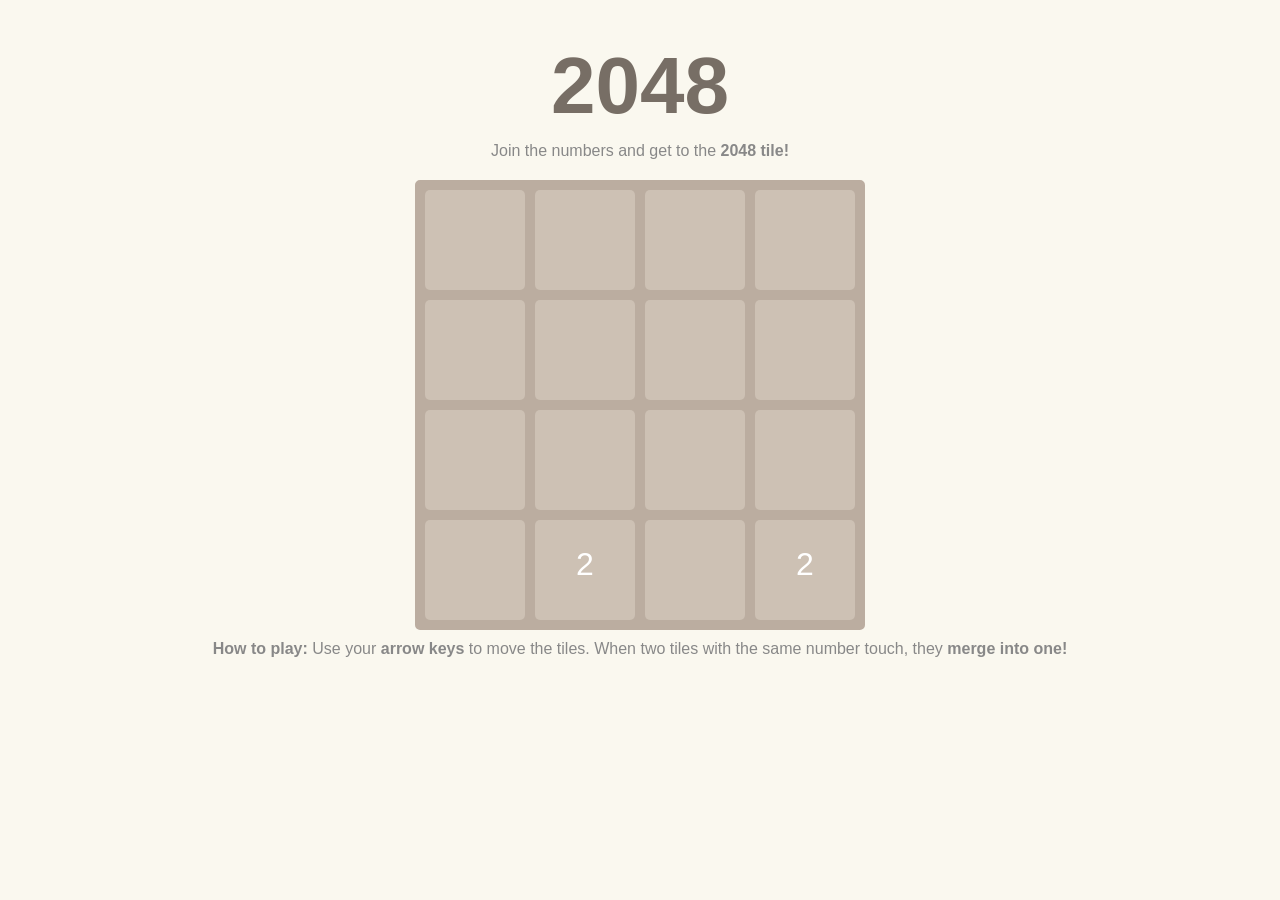
==== index.html @ f01d74b7 "merging conflicts" ====
<!DOCTYPE HTML>
<html>
<head>
	<meta charset="UTF-8">
	<meta name="description" content="Demonstration of 2048 Game">
    <meta name="keywords" content="HTML,CSS,JavaScript">

    <title>2048</title>
	<link rel="icon" type="image/png" sizes="16x16" href="favicon-16x16.png">
    <link href="2048.css" rel="stylesheet" type="text/css" />
</head>

<body>
    <!--Div Elements-->
    <div class="heading">
        <h1 class="title">2048</h1>
    </div>
    <p>Join the numbers and get to the <strong>2048 tile!</strong></p>

    <div id="grid-container" align-content="center"></div>

	<div id="legend" </div>

    <p>
        <strong class="important">How to play:</strong> Use your <strong>arrow keys</strong> to move the tiles. When two tiles with the same number touch, they <strong>merge into one!</strong>
    </p>

    <script src="https://ajax.googleapis.com/ajax/libs/jquery/3.3.1/jquery.min.js"></script>

    <!--Game Functions-->
    <script src="cellColor.js"></script>
	<script src="gridDataInitializer.js"></script>
	<script src="gameOverChecker.js"></script>
	<script src="cell.js"></script>
	<script src="newCellComputer.js"></script>
	<script src="segment.js"></script>
    <script src="gridDataDisplay.js"></script>
    <script src="nextGridComputer.js"></script>
	<script src="direction.js"></script>
    <script src="gridData.js"></script>
	<script src="inputHandler.js"></script>
    <script src="game.js"></script>

    <!--Unit Tests-->
    <script src="test.js"></script>
    <script src="nextGridComputer_test.js"></script>
    <script src="gridData_test.js"></script>
    <script src="gridDataDisplay_test.js"></script>
	<script src="segment_test.js"></script>
	<script src="newCellComputer_test.js"></script>
	<script src="gameOverChecker_test.js"></script>

    <!--Main Function-->
    <script src="2048.js"></script>

</body>
</html>
---- 2048.css ----
/* h1: 2048 title */
h1 {
	margin-bottom:0;
	color: #776e65;
	text-align:center;
	font-family: Arial, Helvetica, sans-serif;
	font-size: 80px;
	font-weight: bold;
	margin: 0;
	display: block;
	align-content: center;
}

/* p: Instruction texts */
p {
	margin-top:10px;
	margin-bottom:20px;
	font-family: Arial, Helvetica, sans-serif;
	color: #888;
	text-align:center;
}

body {
	margin: 40px 0;
	background: #faf8ef; /* color of page background */
}


.cell {
	background-color: rgba(238, 228, 218, 0.35); /* color of cell */
	color: #fff; /* color of number in cell */
	border-radius: 5px;
	padding: 20px;
	text-align: center;
	line-height: 150%;
	font-family: Arial, Helvetica, sans-serif;
	font-size: 200%;
}


.wrapper {
	background-color: #bbada0; /* color of grid background (gaps) */
	width: 430px;
	display: grid;
	margin: 0 auto;
	grid-gap: 10px;
	grid-template-columns: repeat(4, 100px);
	grid-template-rows: repeat(4, 100px);
	grid-auto-flow: row;
	border: 10px solid #bbada0; /* color of grid border */
	border-radius: 5px;
}
#legend{
	text-align: center;
	font-family: Arial, Helvetica, sans-serif;
}
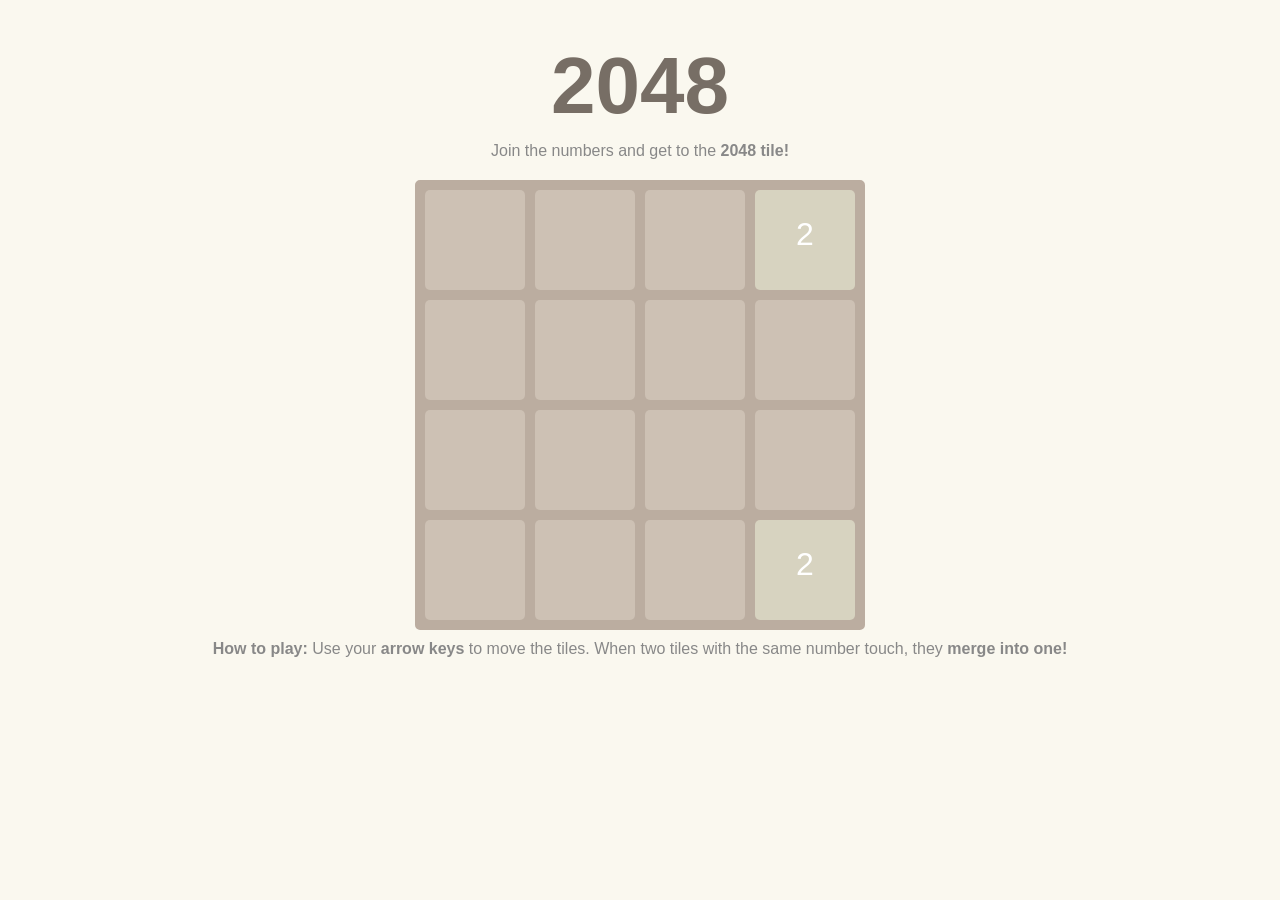
==== commit f79970d0: "adding index.html outside of frontend" ====
--- a/index.html
+++ b/index.html
@@ -6,8 +6,8 @@
     <meta name="keywords" content="HTML,CSS,JavaScript">
 
     <title>2048</title>
-	<link rel="icon" type="image/png" sizes="16x16" href="favicon-16x16.png">
-    <link href="2048.css" rel="stylesheet" type="text/css" />
+	<link rel="icon" type="image/png" sizes="16x16" href="frontend/favicon-16x16.png">
+    <link href="frontend/2048.css" rel="stylesheet" type="text/css" />
 </head>
 
 <body>
@@ -28,30 +28,30 @@
     <script src="https://ajax.googleapis.com/ajax/libs/jquery/3.3.1/jquery.min.js"></script>
 
     <!--Game Functions-->
-    <script src="cellColor.js"></script>
-	<script src="gridDataInitializer.js"></script>
-	<script src="gameOverChecker.js"></script>
-	<script src="cell.js"></script>
-	<script src="newCellComputer.js"></script>
-	<script src="segment.js"></script>
-    <script src="gridDataDisplay.js"></script>
-    <script src="nextGridComputer.js"></script>
-	<script src="direction.js"></script>
-    <script src="gridData.js"></script>
-	<script src="inputHandler.js"></script>
-    <script src="game.js"></script>
+    <script src="frontend/cellColor.js"></script>
+	<script src="frontend/gridDataInitializer.js"></script>
+	<script src="frontend/gameOverChecker.js"></script>
+	<script src="frontend/cell.js"></script>
+	<script src="frontend/newCellComputer.js"></script>
+	<script src="frontend/segment.js"></script>
+    <script src="frontend/gridDataDisplay.js"></script>
+    <script src="frontend/nextGridComputer.js"></script>
+	<script src="frontend/direction.js"></script>
+    <script src="frontend/gridData.js"></script>
+	<script src="frontend/inputHandler.js"></script>
+    <script src="frontend/game.js"></script>
 
     <!--Unit Tests-->
-    <script src="test.js"></script>
-    <script src="nextGridComputer_test.js"></script>
-    <script src="gridData_test.js"></script>
-    <script src="gridDataDisplay_test.js"></script>
-	<script src="segment_test.js"></script>
-	<script src="newCellComputer_test.js"></script>
-	<script src="gameOverChecker_test.js"></script>
+    <script src="frontend/test.js"></script>
+    <script src="frontend/nextGridComputer_test.js"></script>
+    <script src="frontend/gridData_test.js"></script>
+    <script src="frontend/gridDataDisplay_test.js"></script>
+	<script src="frontend/segment_test.js"></script>
+	<script src="frontend/newCellComputer_test.js"></script>
+	<script src="frontend/gameOverChecker_test.js"></script>
 
     <!--Main Function-->
-    <script src="2048.js"></script>
+    <script src="frontend/2048.js"></script>
 
 </body>
 </html>
--- a/frontend/2048.css
+++ b/frontend/2048.css
@@ -0,0 +1,57 @@
+/* h1: 2048 title */
+h1 {
+	margin-bottom:0;
+	color: #776e65;
+	text-align:center;
+	font-family: Arial, Helvetica, sans-serif;
+	font-size: 80px;
+	font-weight: bold;
+	margin: 0;
+	display: block;
+	align-content: center;
+}
+
+/* p: Instruction texts */
+p {
+	margin-top:10px;
+	margin-bottom:20px;
+	font-family: Arial, Helvetica, sans-serif;
+	color: #888;
+	text-align:center;
+}
+
+body {
+	margin: 40px 0;
+	background: #faf8ef; /* color of page background */
+}
+
+
+.cell {
+	background-color: rgba(238, 228, 218, 0.35); /* color of cell background */
+	color: #fff; /* color of number in cell */
+	border-radius: 5px;
+	padding: 20px;
+	text-align: center;
+	line-height: 150%;
+	font-family: Arial, Helvetica, sans-serif;
+	font-size: 200%;
+}
+
+
+.wrapper {
+	background-color: #bbada0; /* color of grid background (gaps) */
+	width: 430px;
+	display: grid;
+	margin: 0 auto;
+	grid-gap: 10px;
+	grid-template-columns: repeat(4, 100px);
+	grid-template-rows: repeat(4, 100px);
+	grid-auto-flow: row;
+	border: 10px solid #bbada0; /* color of grid border */
+	border-radius: 5px;
+}
+#legend{
+	text-align: center;
+	font-family: Arial, Helvetica, sans-serif;
+	color: #F32D2D;
+}
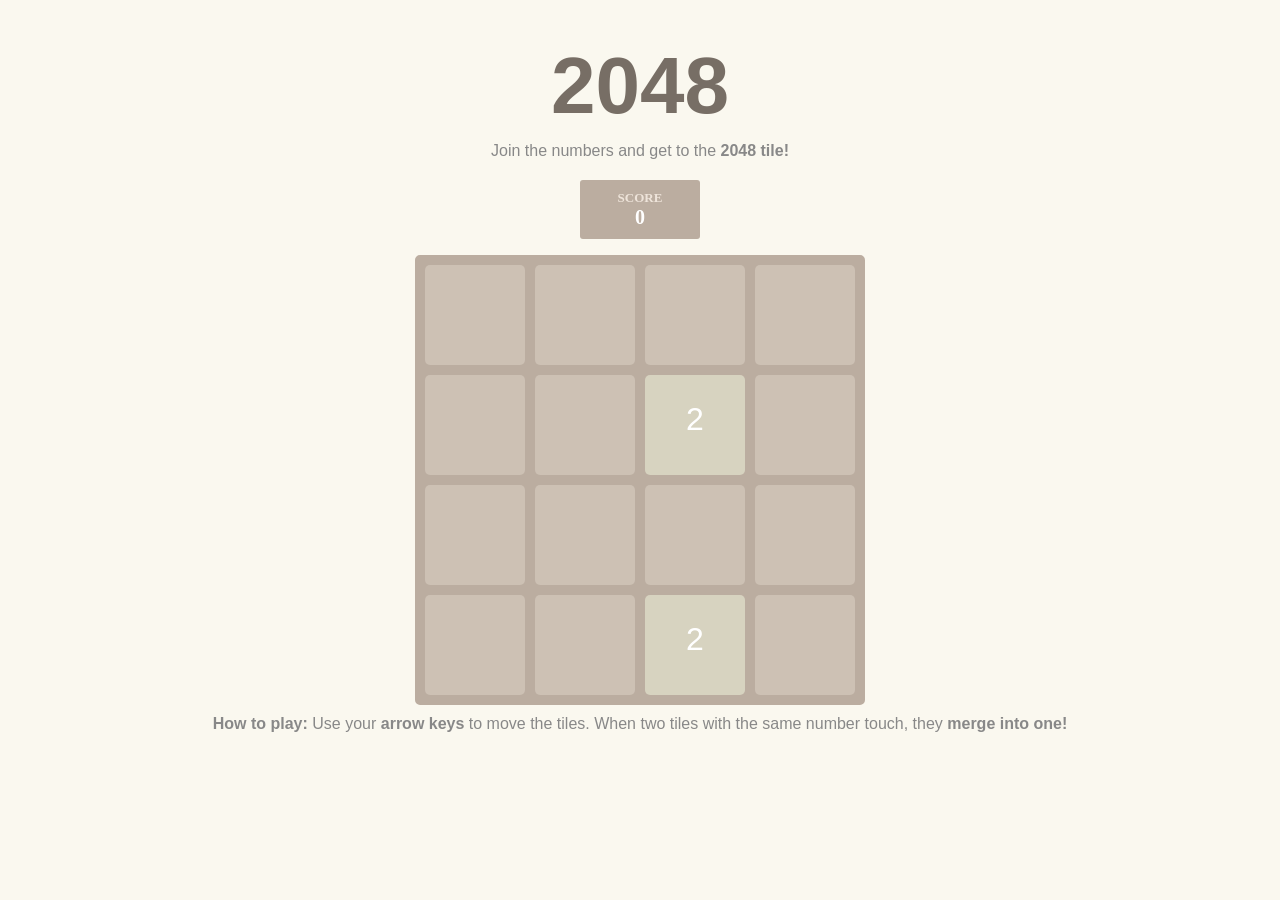
==== commit 0d1ccfcd: "added score" ====
--- a/index.html
+++ b/index.html
@@ -12,12 +12,15 @@
 
 <body>
     <!--Div Elements-->
-    <div class="heading">
-        <h1 class="title">2048</h1>
+    <div class="heading" width="40%">
+        <h1 class="title">2048 </h1>
     </div>
     <p>Join the numbers and get to the <strong>2048 tile!</strong></p>
 
+    <div id="scores-container"></div>
+
     <div id="grid-container" align-content="center"></div>
+
 
 	<div id="legend" </div>
 
@@ -35,6 +38,8 @@
 	<script src="frontend/newCellComputer.js"></script>
 	<script src="frontend/segment.js"></script>
     <script src="frontend/gridDataDisplay.js"></script>
+    <script src="frontend/scoreBoardDisplay.js"></script>
+    <script src="frontend/newScoreComputer.js"></script>
     <script src="frontend/nextGridComputer.js"></script>
 	<script src="frontend/direction.js"></script>
     <script src="frontend/gridData.js"></script>
--- a/frontend/2048.css
+++ b/frontend/2048.css
@@ -55,3 +55,28 @@
 	font-family: Arial, Helvetica, sans-serif;
 	color: #F32D2D;
 }
+
+#scores-container{
+	height:75px;
+	display: block;
+}
+
+#score{
+	background-color: #bbada0;
+	text-align: center;
+	margin: auto;
+	padding: 10px 25px;
+	width: 70px;
+	border-radius: 3px;
+	font-weight: bold;
+}
+
+#score-label{
+	color: #eee4da;
+	font-size: 13px;
+}
+
+#score-number{
+	color: white;
+	font-size: 20px;
+}
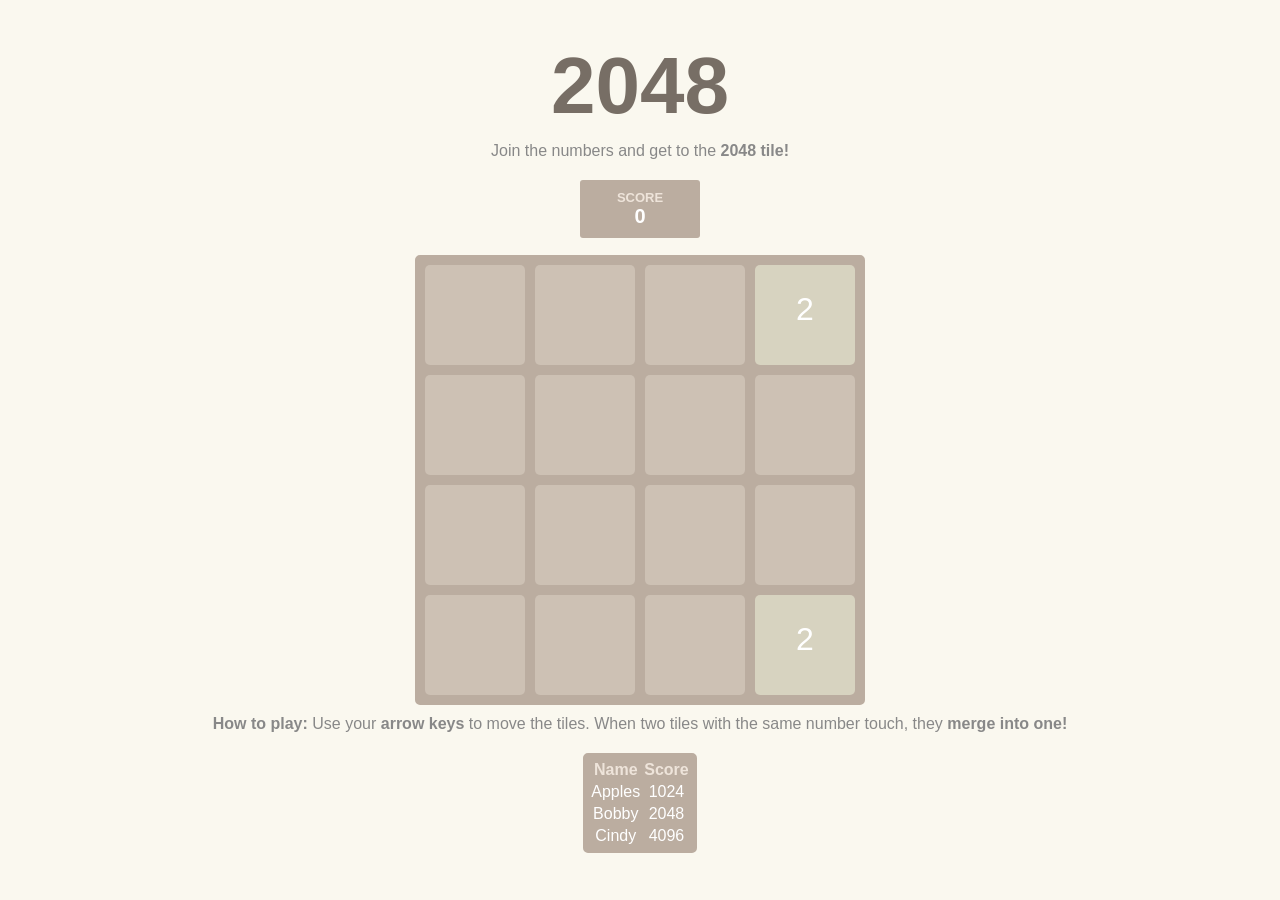
==== commit 90ebb987: "Added highscore list w/ hardcoded JSON data" ====
--- a/index.html
+++ b/index.html
@@ -21,16 +21,21 @@
 
     <div id="grid-container" align-content="center"></div>
 
-
-	<div id="legend" </div>
+	<div id="legend"></div>
 
     <p>
         <strong class="important">How to play:</strong> Use your <strong>arrow keys</strong> to move the tiles. When two tiles with the same number touch, they <strong>merge into one!</strong>
     </p>
+    
+    <div id="highscore-container"></div>
 
     <script src="https://ajax.googleapis.com/ajax/libs/jquery/3.3.1/jquery.min.js"></script>
 
+    <!--JSON file-->
+    <script type="text/javascript" src="frontend/dummy_highscores.json"></script>
+
     <!--Game Functions-->
+    <script src="frontend/highscoreDisplay.js"></script>
     <script src="frontend/cellColor.js"></script>
 	<script src="frontend/gridDataInitializer.js"></script>
 	<script src="frontend/gameOverChecker.js"></script>
--- a/frontend/2048.css
+++ b/frontend/2048.css
@@ -50,18 +50,20 @@
 	border: 10px solid #bbada0; /* color of grid border */
 	border-radius: 5px;
 }
-#legend{
+
+
+#legend {
 	text-align: center;
 	font-family: Arial, Helvetica, sans-serif;
 	color: #F32D2D;
 }
 
-#scores-container{
+#scores-container {
 	height:75px;
 	display: block;
 }
 
-#score{
+#score {
 	background-color: #bbada0;
 	text-align: center;
 	margin: auto;
@@ -71,12 +73,36 @@
 	font-weight: bold;
 }
 
-#score-label{
+#score-label {
 	color: #eee4da;
 	font-size: 13px;
+	font-family: Arial, Helvetica, sans-serif;
 }
 
-#score-number{
+#score-number {
 	color: white;
 	font-size: 20px;
+	font-family: Arial, Helvetica, sans-serif;
+}
+
+#highscore-container {
+	text-align: center;
+	font-family: Arial, Helvetica, sans-serif;
+}
+
+#highscore-container table {
+	border: 5px solid #bbada0;
+	border-radius: 5px; 
+	background-color: #bbada0;
+	margin: 0 auto;
+}
+
+#highscore-container th {
+	color: #eee4da;
+	margin: 0 auto;
+}
+
+#highscore-container td {
+	color: white;
+	margin: 0 auto;
 }
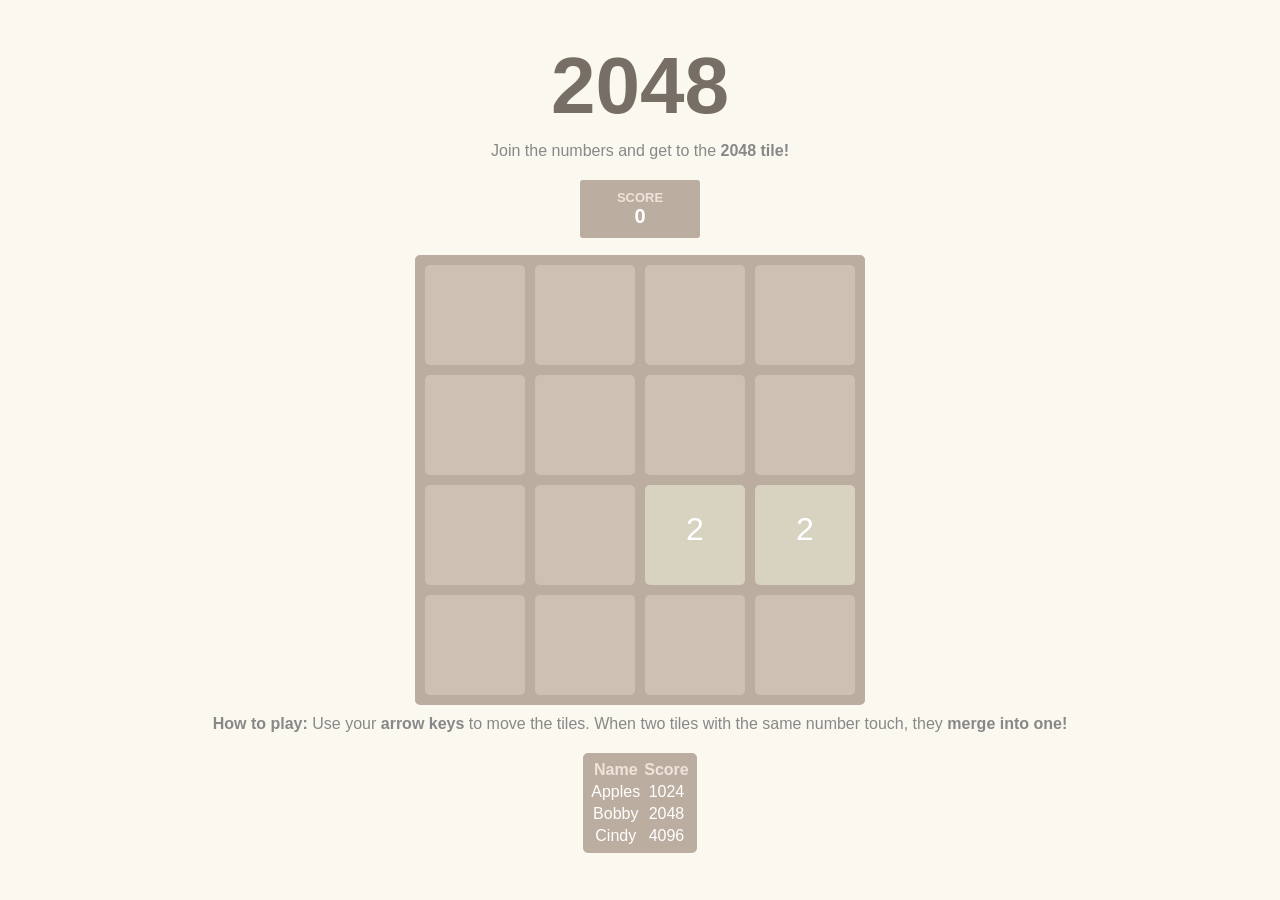
==== commit 8c4c70b8: "Combined score computer and display" ====
--- a/index.html
+++ b/index.html
@@ -43,8 +43,7 @@
 	<script src="frontend/newCellComputer.js"></script>
 	<script src="frontend/segment.js"></script>
     <script src="frontend/gridDataDisplay.js"></script>
-    <script src="frontend/scoreBoardDisplay.js"></script>
-    <script src="frontend/newScoreComputer.js"></script>
+    <script src="frontend/scoreManager.js"></script>
     <script src="frontend/nextGridComputer.js"></script>
 	<script src="frontend/direction.js"></script>
     <script src="frontend/gridData.js"></script>
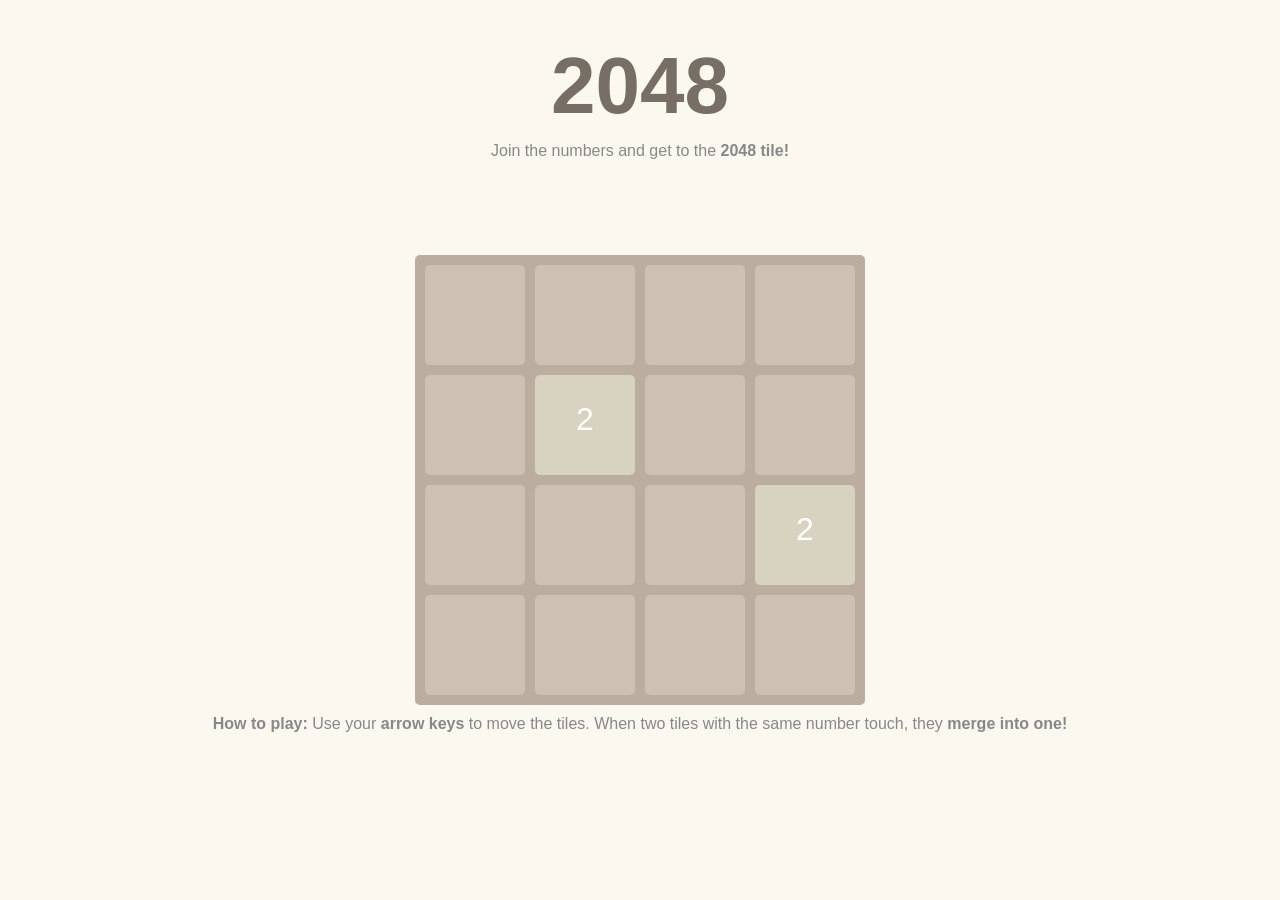
==== commit 2fcb507c: "putting frontend into webapp folfolder" ====
--- a/index.html
+++ b/index.html
@@ -26,7 +26,7 @@
     <p>
         <strong class="important">How to play:</strong> Use your <strong>arrow keys</strong> to move the tiles. When two tiles with the same number touch, they <strong>merge into one!</strong>
     </p>
-    
+
     <div id="highscore-container"></div>
 
     <script src="https://ajax.googleapis.com/ajax/libs/jquery/3.3.1/jquery.min.js"></script>
@@ -43,11 +43,13 @@
 	<script src="frontend/newCellComputer.js"></script>
 	<script src="frontend/segment.js"></script>
     <script src="frontend/gridDataDisplay.js"></script>
-    <script src="frontend/scoreManager.js"></script>
+    <script src="frontend/scoreBoardDisplay.js"></script>
+    <script src="frontend/newScoreComputer.js"></script>
     <script src="frontend/nextGridComputer.js"></script>
 	<script src="frontend/direction.js"></script>
     <script src="frontend/gridData.js"></script>
 	<script src="frontend/inputHandler.js"></script>
+    <script src="frontend/legendDisplay.js"></script>
     <script src="frontend/game.js"></script>
 
     <!--Unit Tests-->
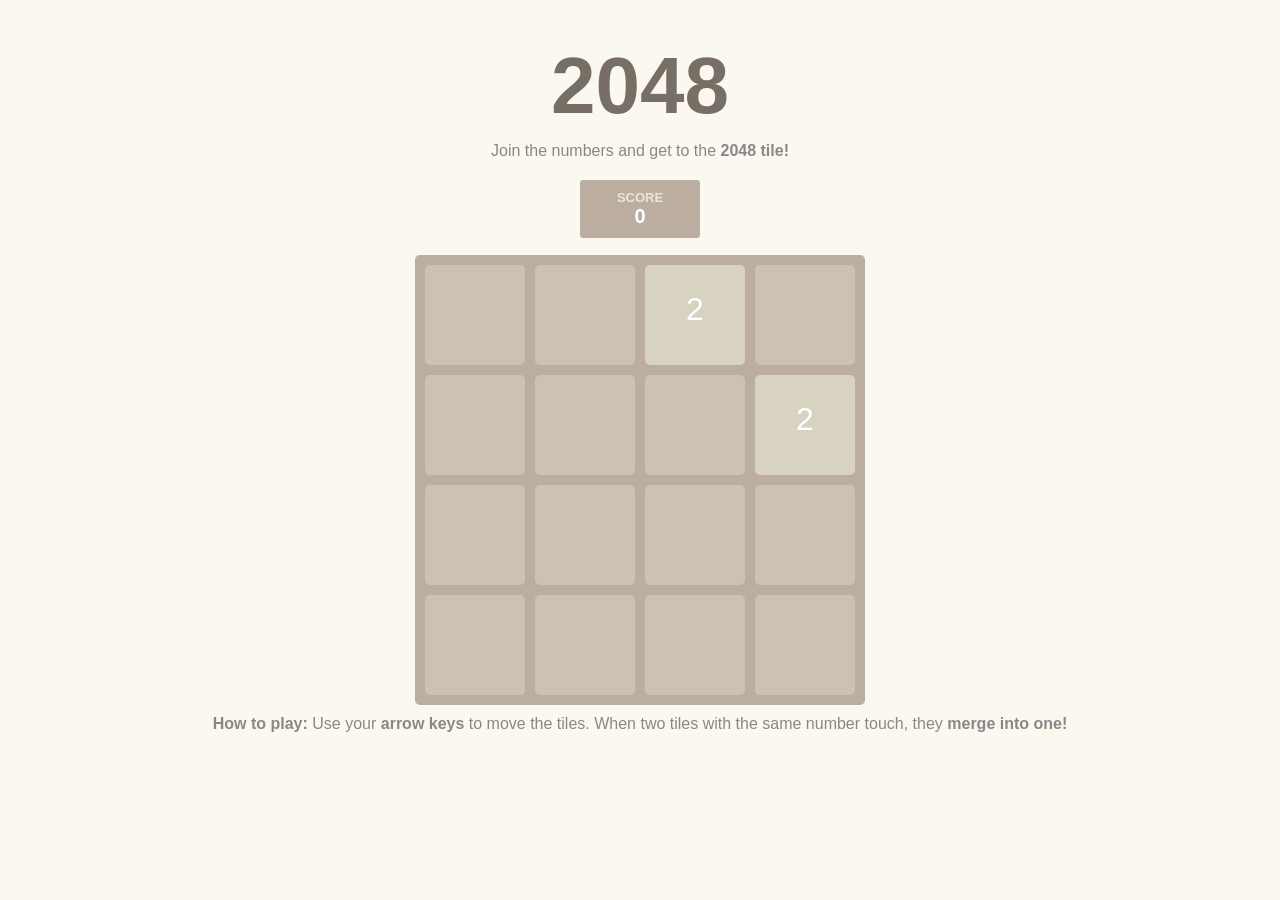
==== commit 74531cda: "Merge branch 'master' of github.com:angelalim1010/2048 into angela" ====
--- a/index.html
+++ b/index.html
@@ -43,8 +43,7 @@
 	<script src="frontend/newCellComputer.js"></script>
 	<script src="frontend/segment.js"></script>
     <script src="frontend/gridDataDisplay.js"></script>
-    <script src="frontend/scoreBoardDisplay.js"></script>
-    <script src="frontend/newScoreComputer.js"></script>
+    <script src="frontend/scoreManager.js"></script>
     <script src="frontend/nextGridComputer.js"></script>
 	<script src="frontend/direction.js"></script>
     <script src="frontend/gridData.js"></script>
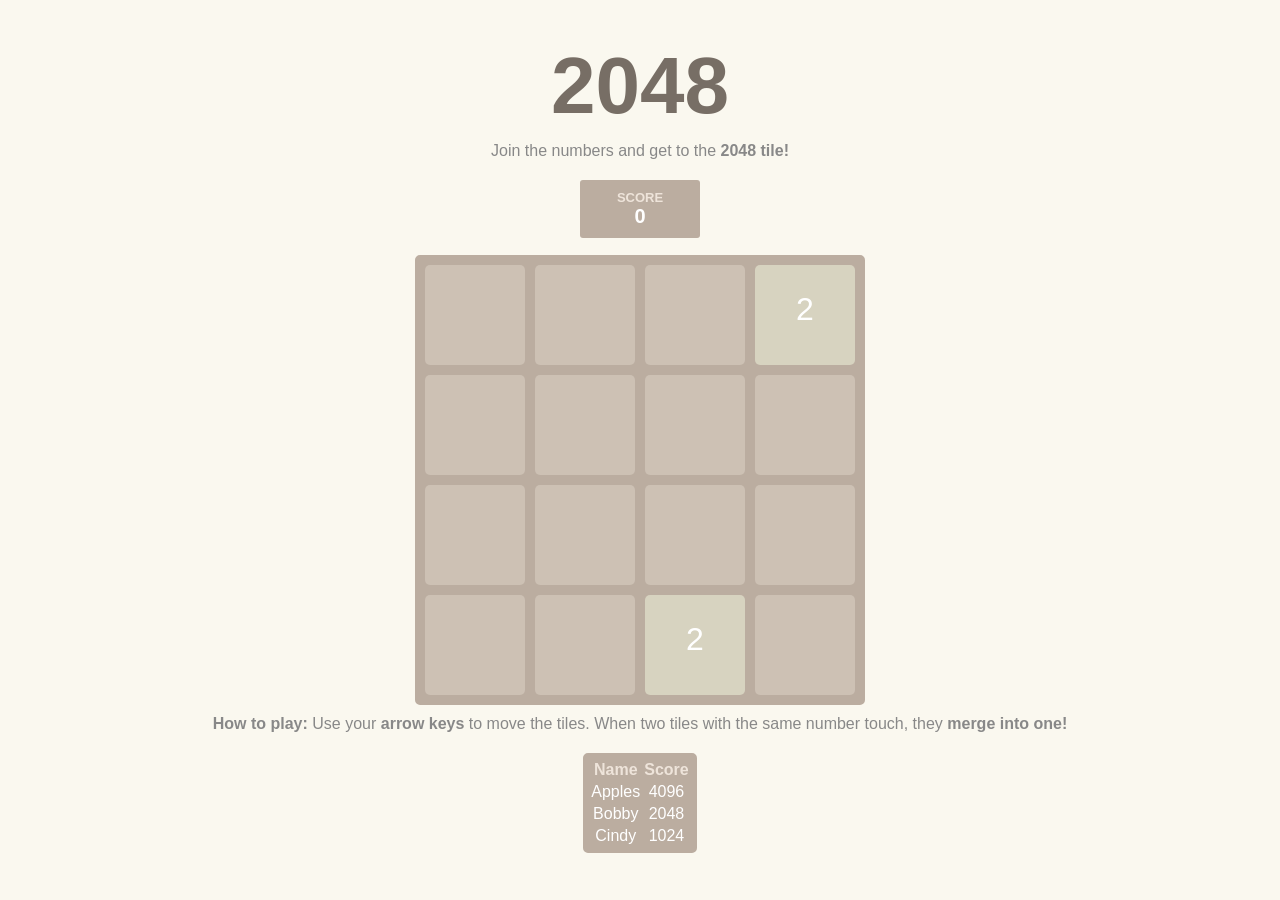
==== commit ddccb576: "Final fixes to appengine files" ====
--- a/index.html
+++ b/index.html
@@ -64,4 +64,4 @@
     <script src="frontend/2048.js"></script>
 
 </body>
-</html>
+</html>
